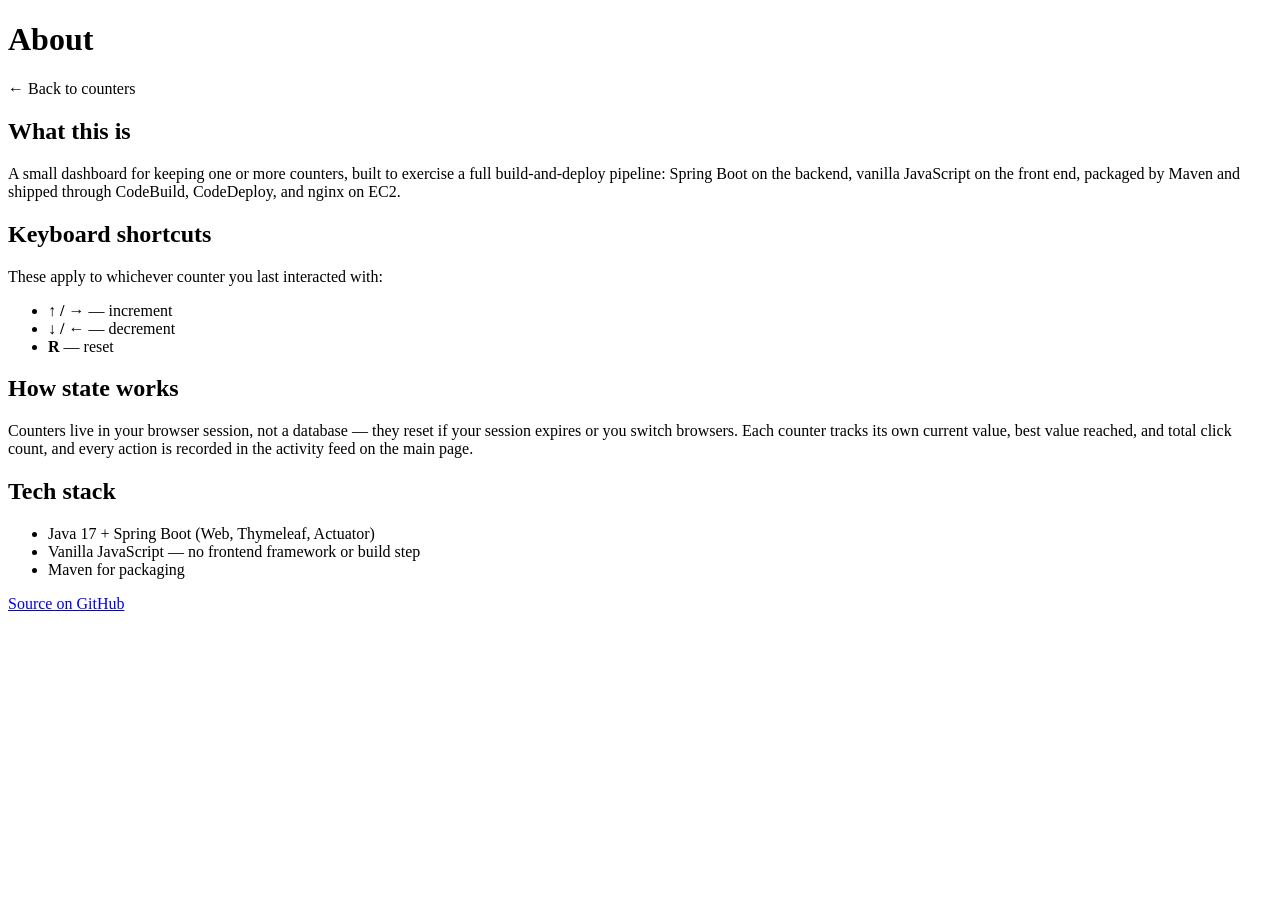
==== src/main/resources/templates/about.html @ 974dd0f1 "Turn single counter into a multi-counter dashboard - CounterBoard (session-scoped) replaces CounterS" ====
<!DOCTYPE html>
<html lang="en" xmlns:th="http://www.thymeleaf.org">
<head>
    <meta charset="UTF-8">
    <title>About — Simple Counter App</title>
    <link rel="stylesheet" th:href="@{/style.css}">
</head>
<body>
    <div class="page">
        <header class="top-bar">
            <h1>About</h1>
            <nav>
                <a th:href="@{/}">&larr; Back to counters</a>
            </nav>
        </header>

        <article class="about-card">
            <h2>What this is</h2>
            <p>
                A small dashboard for keeping one or more counters, built to exercise a full
                build-and-deploy pipeline: Spring Boot on the backend, vanilla JavaScript on the
                front end, packaged by Maven and shipped through CodeBuild, CodeDeploy, and nginx
                on EC2.
            </p>

            <h2>Keyboard shortcuts</h2>
            <p>These apply to whichever counter you last interacted with:</p>
            <ul>
                <li><strong>&uarr; / &rarr;</strong> &mdash; increment</li>
                <li><strong>&darr; / &larr;</strong> &mdash; decrement</li>
                <li><strong>R</strong> &mdash; reset</li>
            </ul>

            <h2>How state works</h2>
            <p>
                Counters live in your browser session, not a database &mdash; they reset if your
                session expires or you switch browsers. Each counter tracks its own current value,
                best value reached, and total click count, and every action is recorded in the
                activity feed on the main page.
            </p>

            <h2>Tech stack</h2>
            <ul>
                <li>Java 17 + Spring Boot (Web, Thymeleaf, Actuator)</li>
                <li>Vanilla JavaScript &mdash; no frontend framework or build step</li>
                <li>Maven for packaging</li>
            </ul>
        </article>

        <footer class="site-footer">
            <p>
                <a href="https://github.com/kantinstephane10/simple-app" target="_blank" rel="noopener">Source on GitHub</a>
            </p>
        </footer>
    </div>
</body>
</html>
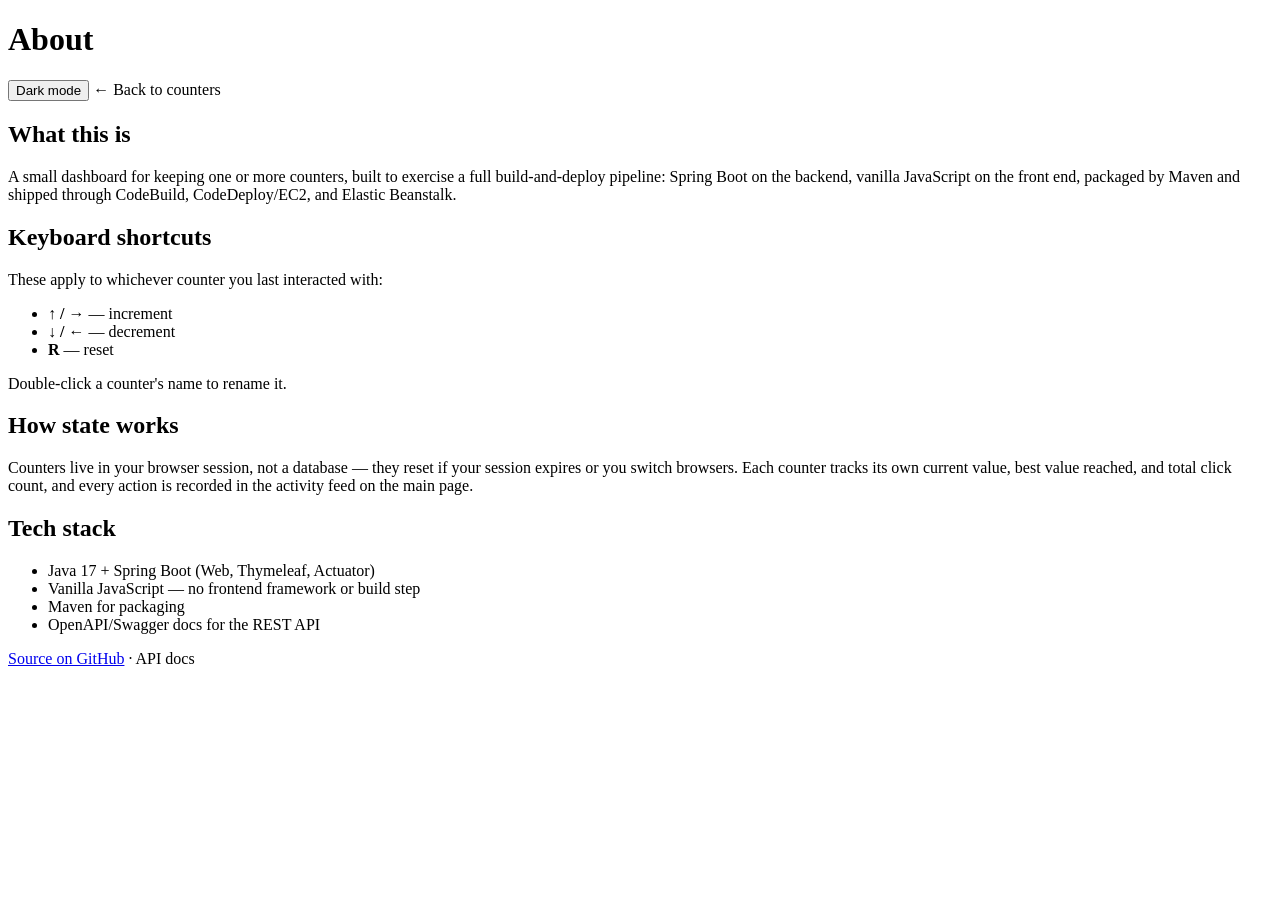
==== commit eae8beaa: "Add counter renaming, manual theme toggle, and OpenAPI docs - Counter.name is now mutable; CounterBo" ====
--- a/src/main/resources/templates/about.html
+++ b/src/main/resources/templates/about.html
@@ -10,6 +10,7 @@
         <header class="top-bar">
             <h1>About</h1>
             <nav>
+                <button type="button" id="theme-toggle" class="theme-toggle">Dark mode</button>
                 <a th:href="@{/}">&larr; Back to counters</a>
             </nav>
         </header>
@@ -19,8 +20,8 @@
             <p>
                 A small dashboard for keeping one or more counters, built to exercise a full
                 build-and-deploy pipeline: Spring Boot on the backend, vanilla JavaScript on the
-                front end, packaged by Maven and shipped through CodeBuild, CodeDeploy, and nginx
-                on EC2.
+                front end, packaged by Maven and shipped through CodeBuild, CodeDeploy/EC2, and
+                Elastic Beanstalk.
             </p>
 
             <h2>Keyboard shortcuts</h2>
@@ -30,6 +31,7 @@
                 <li><strong>&darr; / &larr;</strong> &mdash; decrement</li>
                 <li><strong>R</strong> &mdash; reset</li>
             </ul>
+            <p>Double-click a counter's name to rename it.</p>
 
             <h2>How state works</h2>
             <p>
@@ -44,14 +46,19 @@
                 <li>Java 17 + Spring Boot (Web, Thymeleaf, Actuator)</li>
                 <li>Vanilla JavaScript &mdash; no frontend framework or build step</li>
                 <li>Maven for packaging</li>
+                <li>OpenAPI/Swagger docs for the REST API</li>
             </ul>
         </article>
 
         <footer class="site-footer">
             <p>
                 <a href="https://github.com/kantinstephane10/simple-app" target="_blank" rel="noopener">Source on GitHub</a>
+                &middot;
+                <a th:href="@{/swagger-ui.html}">API docs</a>
             </p>
         </footer>
     </div>
+
+    <script th:src="@{/theme.js}"></script>
 </body>
 </html>
